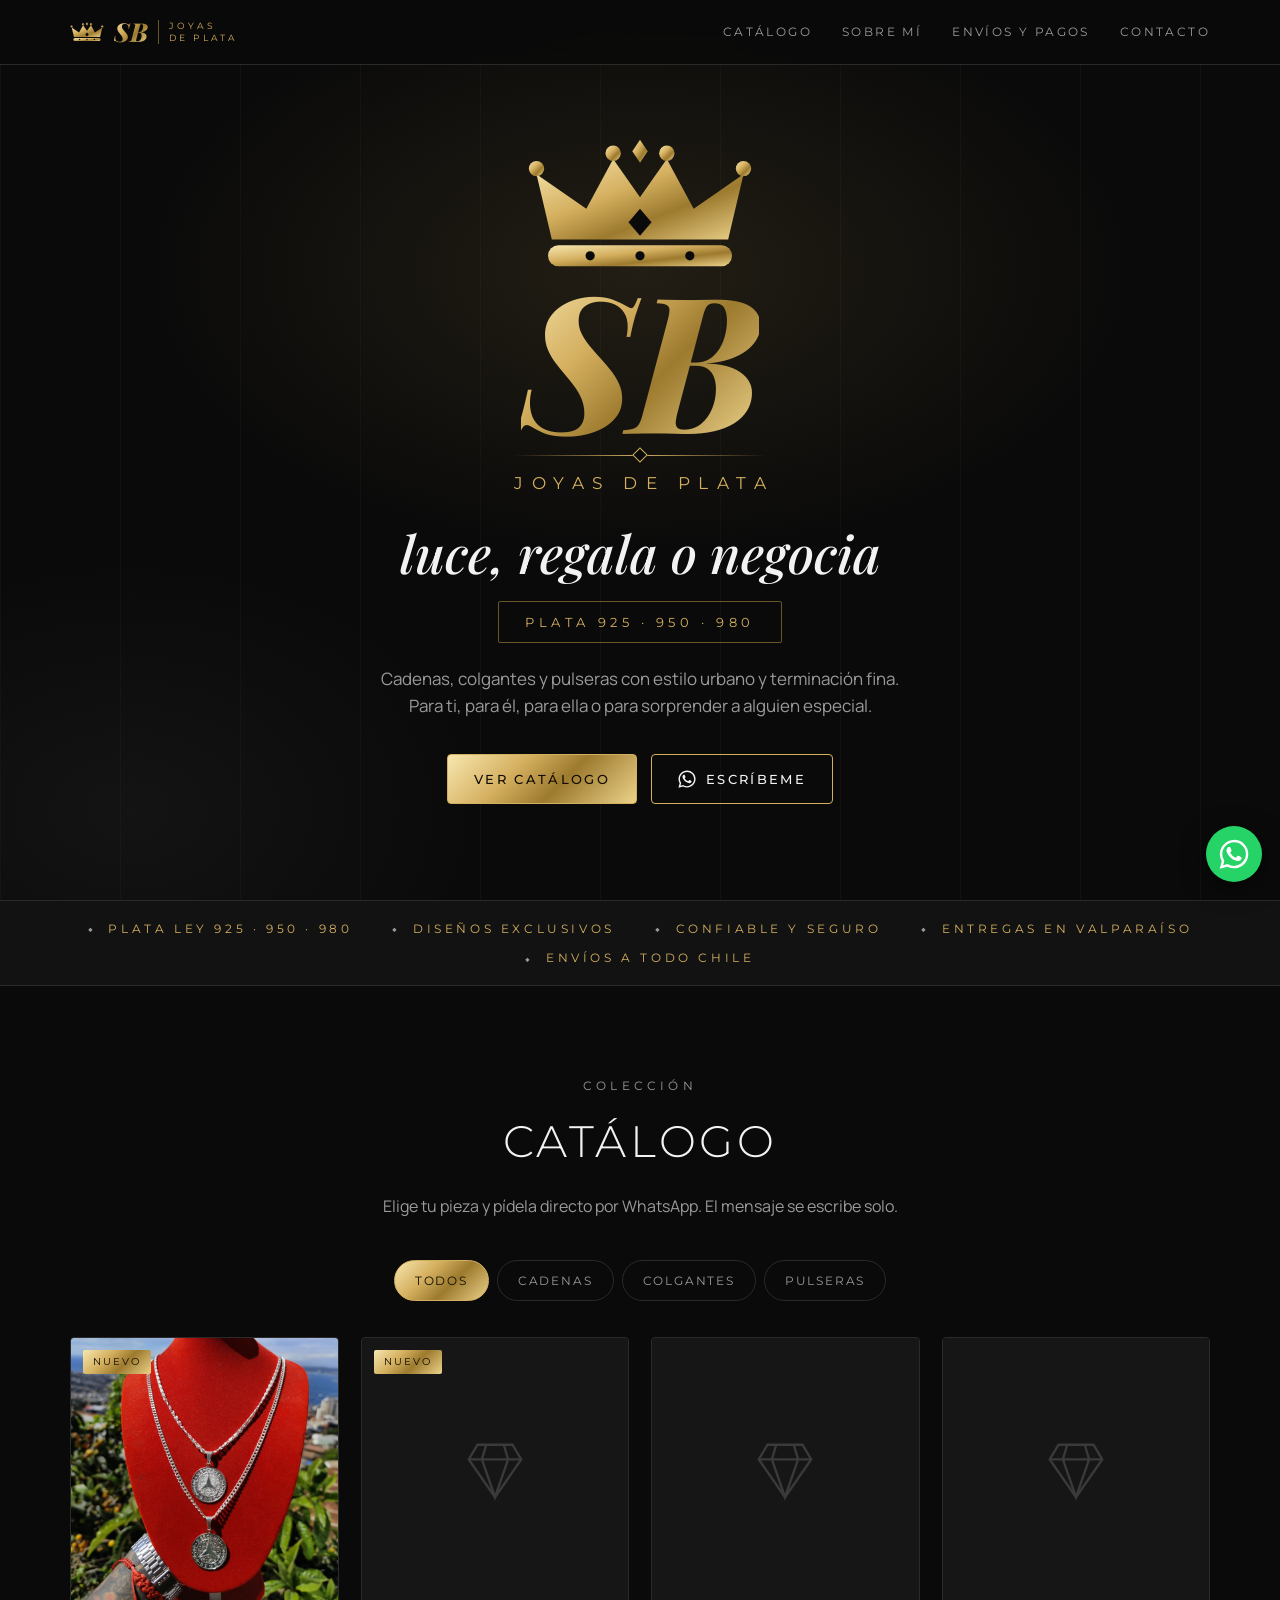
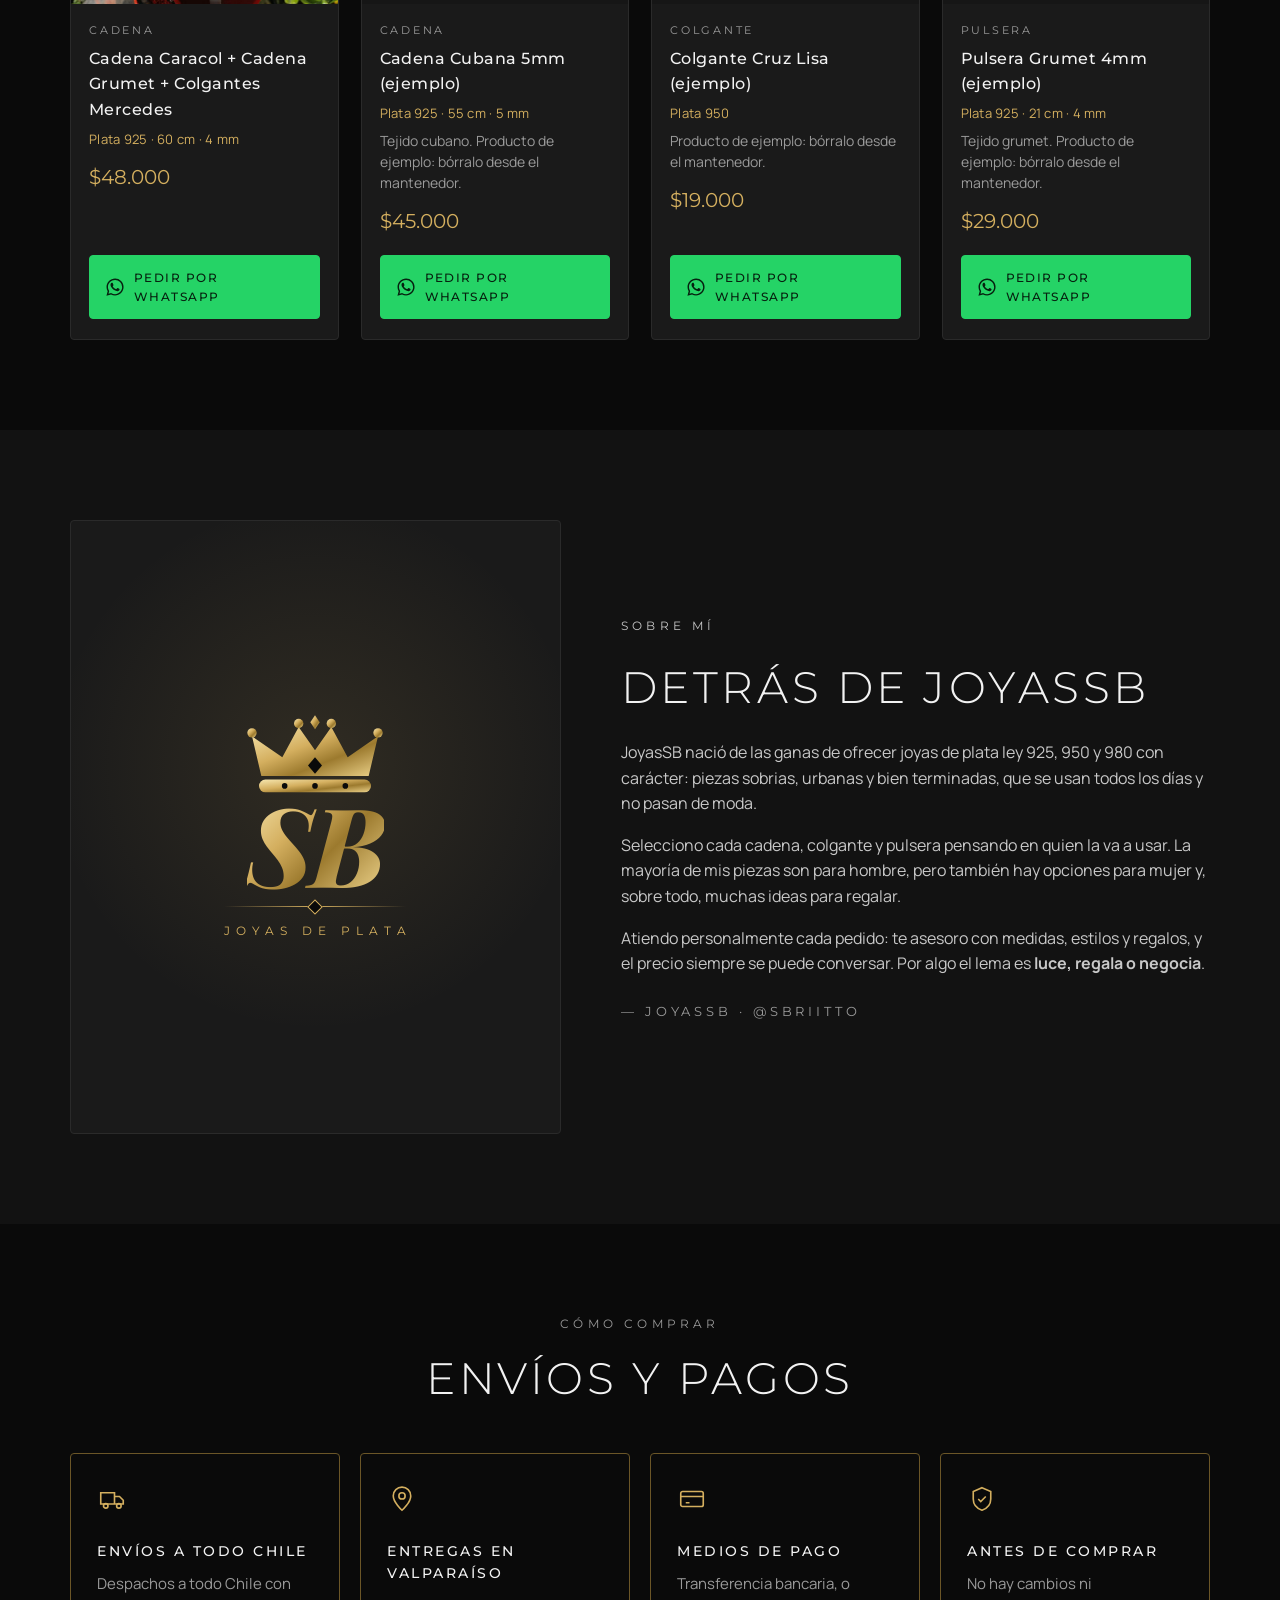
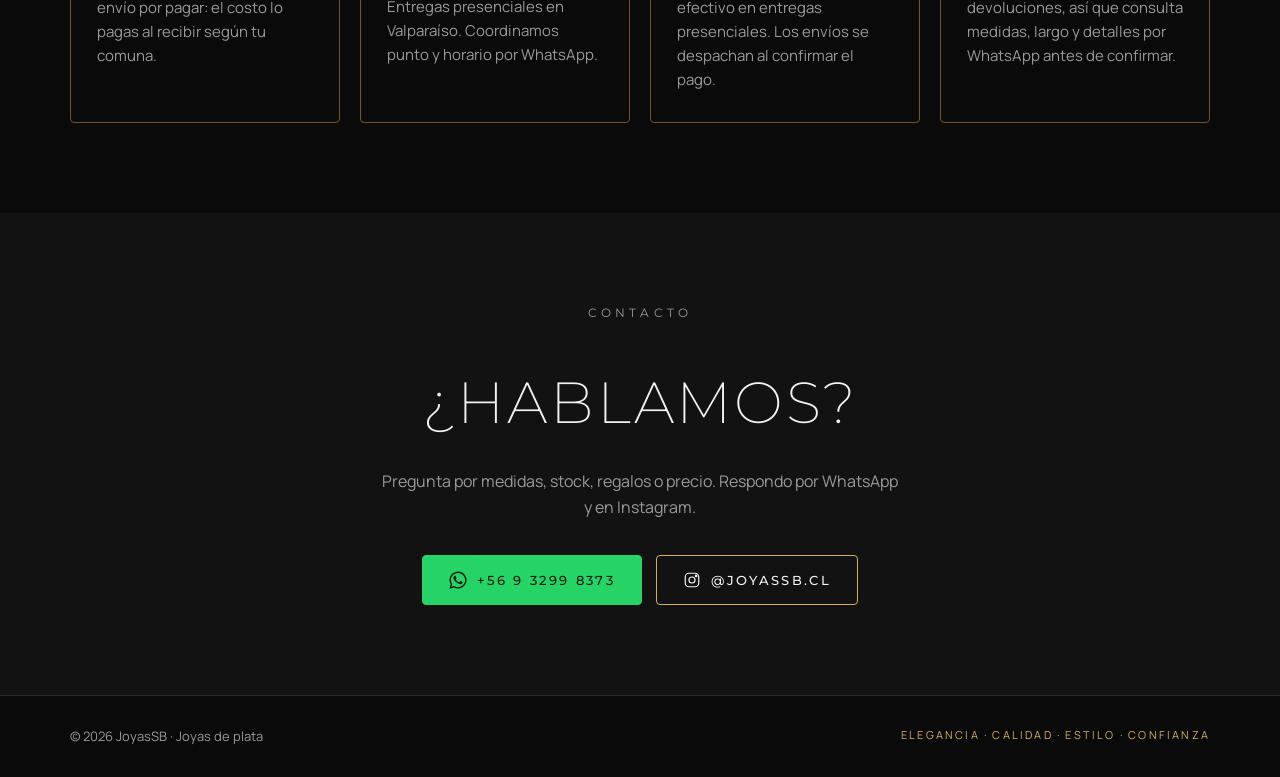
==== index.html @ 44838b06 "Sitio JoyasSB: catálogo, detalle de producto y mantenedor conectado a GitHub Co-Authored-By: Claude " ====
<!doctype html>
<html lang="es">
<head>
  <meta charset="utf-8">
  <meta name="viewport" content="width=device-width, initial-scale=1">
  <title>JoyasSB — Joyas de plata 925</title>
  <meta name="description" content="JoyasSB: cadenas, colgantes y pulseras de plata 925. Luce, regala, negocia. Pide por WhatsApp.">
  <meta name="theme-color" content="#0a0a0a">
  <meta property="og:title" content="JoyasSB — Joyas de plata 925">
  <meta property="og:description" content="Cadenas, colgantes y pulseras de plata 925. Luce, regala, negocia.">
  <link rel="preconnect" href="https://fonts.googleapis.com">
  <link rel="preconnect" href="https://fonts.gstatic.com" crossorigin>
  <link href="https://fonts.googleapis.com/css2?family=Manrope:wght@400;500;600&family=Playfair+Display:ital,wght@0,600;1,500;1,700;1,800&family=Montserrat:wght@200;300;400;500;600&display=swap" rel="stylesheet">
  <link rel="icon" href="favicon.svg" type="image/svg+xml">
  <link rel="stylesheet" href="styles.css">
</head>
<body>

  <!-- ===== Encabezado ===== -->
  <header class="header">
    <div class="container">
      <a href="#inicio" class="logo" aria-label="JoyasSB, inicio">
        <svg class="crown" viewBox="0 0 120 72"><use href="#i-crown"/></svg>
        <span class="sb gold">SB</span>
        <small>Joyas<br>de plata</small>
      </a>
      <nav class="nav" id="nav">
        <a href="#catalogo">Catálogo</a>
        <a href="#sobre-mi">Sobre mí</a>
        <a href="#envios">Envíos y pagos</a>
        <a href="#contacto">Contacto</a>
      </nav>
      <button class="menu-btn" id="menuBtn" aria-label="Abrir menú">
        <svg viewBox="0 0 24 24" fill="none" stroke="currentColor" stroke-width="1.5"><path d="M3 7h18M3 12h18M3 17h18"/></svg>
      </button>
    </div>
  </header>

  <!-- ===== Portada ===== -->
  <section class="hero" id="inicio">
    <div class="container">
      <div class="brand">
        <svg class="crown" viewBox="0 0 120 72"><use href="#i-crown"/></svg>
        <span class="sb gold">SB</span>
        <span class="rule"></span>
        <span class="tag">Joyas de plata</span>
      </div>
      <h1>luce, regala o negocia</h1>
      <p class="metal">PLATA 925 · 950 · 980</p>
      <p class="lead">Cadenas, colgantes y pulseras con estilo urbano y terminación fina. Para ti, para él, para ella o para sorprender a alguien especial.</p>
      <div class="hero-actions">
        <a href="#catalogo" class="btn btn-solid">Ver catálogo</a>
        <a href="#" class="btn js-wa" data-msg="Hola JoyasSB 👋 Quiero más información sobre sus joyas.">
          <svg viewBox="0 0 24 24" fill="currentColor"><use href="#i-wa"/></svg> Escríbeme
        </a>
      </div>
    </div>
  </section>

  <div class="strip">
    <ul>
      <li>Plata ley 925 · 950 · 980</li>
      <li>Diseños exclusivos</li>
      <li>Confiable y seguro</li>
      <li>Entregas en Valparaíso</li>
      <li>Envíos a todo Chile</li>
    </ul>
  </div>

  <!-- ===== Catálogo ===== -->
  <section class="block" id="catalogo">
    <div class="container">
      <div class="section-head">
        <p class="eyebrow">Colección</p>
        <h2 class="section-title">Catálogo</h2>
        <p>Elige tu pieza y pídela directo por WhatsApp. El mensaje se escribe solo.</p>
      </div>
      <div class="filters" id="filters">
        <button class="chip active" data-tipo="todos">Todos</button>
        <button class="chip" data-tipo="cadena">Cadenas</button>
        <button class="chip" data-tipo="colgante">Colgantes</button>
        <button class="chip" data-tipo="pulsera">Pulseras</button>
      </div>
      <div class="grid" id="grid"></div>
    </div>
  </section>

  <!-- ===== Sobre mí ===== -->
  <section class="block alt" id="sobre-mi">
    <div class="container about">
      <div class="about-visual">
        <!-- Para poner tu foto: reemplaza el bloque <div class="brand"> por  <img src="img/sobre-mi.jpg" alt="JoyasSB"> -->
        <div class="brand">
          <svg class="crown" viewBox="0 0 120 72"><use href="#i-crown"/></svg>
          <span class="sb gold">SB</span>
          <span class="rule"></span>
          <span class="tag">Joyas de plata</span>
        </div>
      </div>
      <div class="about-text">
        <p class="eyebrow">Sobre mí</p>
        <h2 class="section-title">Detrás de JoyasSB</h2>
        <!-- ✏️ Edita estos párrafos con tu historia -->
        <p>JoyasSB nació de las ganas de ofrecer joyas de plata ley 925, 950 y 980 con carácter: piezas sobrias, urbanas y bien terminadas, que se usan todos los días y no pasan de moda.</p>
        <p>Selecciono cada cadena, colgante y pulsera pensando en quien la va a usar. La mayoría de mis piezas son para hombre, pero también hay opciones para mujer y, sobre todo, muchas ideas para regalar.</p>
        <p>Atiendo personalmente cada pedido: te asesoro con medidas, estilos y regalos, y el precio siempre se puede conversar. Por algo el lema es <strong>luce, regala o negocia</strong>.</p>
        <p class="sign">— JoyasSB · @sbriitto</p>
      </div>
    </div>
  </section>

  <!-- ===== Envíos y pagos ===== -->
  <section class="block" id="envios">
    <div class="container">
      <div class="section-head">
        <p class="eyebrow">Cómo comprar</p>
        <h2 class="section-title">Envíos y pagos</h2>
      </div>
      <!-- ✏️ Ajusta estos textos a tus condiciones reales -->
      <div class="info-grid">
        <div class="info">
          <svg viewBox="0 0 24 24" fill="none" stroke="currentColor" stroke-width="1.3"><path d="M3 7h11v9H3zM14 10h4l3 3v3h-7z"/><circle cx="7" cy="17.5" r="1.8"/><circle cx="17.5" cy="17.5" r="1.8"/></svg>
          <h3>Envíos a todo Chile</h3>
          <p>Despachos a todo Chile con envío por pagar: el costo lo pagas al recibir según tu comuna.</p>
        </div>
        <div class="info">
          <svg viewBox="0 0 24 24" fill="none" stroke="currentColor" stroke-width="1.3"><path d="M12 21s-7-6.2-7-11.5A7 7 0 0 1 19 9.5C19 14.8 12 21 12 21z"/><circle cx="12" cy="9.5" r="2.5"/></svg>
          <h3>Entregas en Valparaíso</h3>
          <p>Entregas presenciales en Valparaíso. Coordinamos punto y horario por WhatsApp.</p>
        </div>
        <div class="info">
          <svg viewBox="0 0 24 24" fill="none" stroke="currentColor" stroke-width="1.3"><rect x="3" y="6" width="18" height="12" rx="1.5"/><path d="M3 10h18M7 15h3"/></svg>
          <h3>Medios de pago</h3>
          <!-- ✏️ Confirma tus medios de pago -->
          <p>Transferencia bancaria, o efectivo en entregas presenciales. Los envíos se despachan al confirmar el pago.</p>
        </div>
        <div class="info">
          <svg viewBox="0 0 24 24" fill="none" stroke="currentColor" stroke-width="1.3"><path d="M12 3l7 3v6c0 4.5-3 7.6-7 9-4-1.4-7-4.5-7-9V6z"/><path d="M9 12l2 2 4-4"/></svg>
          <h3>Antes de comprar</h3>
          <p>No hay cambios ni devoluciones, así que consulta medidas, largo y detalles por WhatsApp antes de confirmar.</p>
        </div>
      </div>
    </div>
  </section>

  <!-- ===== Contacto ===== -->
  <section class="block alt contact" id="contacto">
    <div class="container">
      <p class="eyebrow">Contacto</p>
      <h2 class="big">¿Hablamos?</h2>
      <p>Pregunta por medidas, stock, regalos o precio. Respondo por WhatsApp y en Instagram.</p>
      <div class="contact-actions">
        <a href="#" class="btn btn-wa js-wa" data-msg="Hola JoyasSB 👋 Tengo una consulta.">
          <svg viewBox="0 0 24 24" fill="currentColor"><use href="#i-wa"/></svg> +56 9 3299 8373
        </a>
        <a href="https://www.instagram.com/joyassb.cl/" target="_blank" rel="noopener" class="btn">
          <svg viewBox="0 0 24 24" fill="none" stroke="currentColor" stroke-width="1.6"><rect x="3" y="3" width="18" height="18" rx="5"/><circle cx="12" cy="12" r="4"/><circle cx="17.5" cy="6.5" r="1" fill="currentColor"/></svg>
          @joyassb.cl
        </a>
      </div>
    </div>
  </section>

  <footer class="footer">
    <div class="container">
      <span>© <span id="year"></span> JoyasSB · Joyas de plata</span>
      <span class="footer-tags">Elegancia · Calidad · Estilo · Confianza</span>
    </div>
  </footer>

  <!-- Detalle de producto -->
  <div class="detalle" id="detalle" hidden role="dialog" aria-modal="true" aria-label="Detalle del producto">
    <div class="det-box">
      <button class="det-close" aria-label="Cerrar">
        <svg viewBox="0 0 24 24" fill="none" stroke="currentColor" stroke-width="1.6"><path d="M6 6l12 12M18 6L6 18"/></svg>
      </button>
      <div class="card-img det-img"></div>
      <div class="det-body">
        <span class="card-type"></span>
        <h3 class="det-name"></h3>
        <p class="det-price"></p>
        <dl class="det-specs"></dl>
        <p class="det-desc"></p>
        <a class="btn btn-wa" href="#" target="_blank" rel="noopener">
          <svg viewBox="0 0 24 24" fill="currentColor"><use href="#i-wa"/></svg> Pedir por WhatsApp</a>
        <p class="det-note">Consultas de medidas, stock o precio por WhatsApp. No hay cambios ni devoluciones.</p>
      </div>
    </div>
  </div>

  <a href="#" class="wa-float js-wa" data-msg="Hola JoyasSB 👋" aria-label="Escribir por WhatsApp">
    <svg viewBox="0 0 24 24" fill="currentColor"><use href="#i-wa"/></svg>
  </a>

  <!-- Íconos reutilizables (corona del logo y WhatsApp) -->
  <svg width="0" height="0" style="position:absolute" aria-hidden="true">
    <defs>
      <linearGradient id="g-gold" x1="0" y1="0" x2="1" y2="1">
        <stop offset="0" stop-color="#f7e7b0"/><stop offset=".4" stop-color="#d4af5f"/>
        <stop offset=".65" stop-color="#9c7a2e"/><stop offset="1" stop-color="#ecd28a"/>
      </linearGradient>
    </defs>
    <symbol id="i-crown" viewBox="0 0 120 72">
      <g fill="url(#g-gold)">
        <path d="M14 54 L6 20 L32 38 L46 12 L60 32 L74 12 L88 38 L114 20 L106 54 Z"/>
        <circle cx="6" cy="17" r="4"/><circle cx="46" cy="9" r="4"/><circle cx="74" cy="9" r="4"/><circle cx="114" cy="17" r="4"/>
        <path d="M60 2 L64 8 L60 14 L56 8 Z"/><path d="M60 14v14" stroke="url(#g-gold)" stroke-width="2"/>
        <rect x="12" y="57" width="96" height="11" rx="5.5"/>
      </g>
      <g fill="#0a0a0a">
        <path d="M60 38 L66 45 L60 52 L54 45 Z"/>
        <circle cx="34" cy="62.5" r="2.4"/><circle cx="60" cy="62.5" r="2.4"/><circle cx="86" cy="62.5" r="2.4"/>
      </g>
    </symbol>
    <symbol id="i-wa" viewBox="0 0 24 24"><path d="M17.47 14.38c-.3-.15-1.76-.87-2.03-.97-.27-.1-.47-.15-.67.15-.2.3-.77.97-.94 1.17-.17.2-.35.22-.65.07-.3-.15-1.26-.46-2.4-1.48-.89-.79-1.49-1.77-1.66-2.07-.17-.3-.02-.46.13-.61.13-.13.3-.35.45-.52.15-.17.2-.3.3-.5.1-.2.05-.37-.02-.52-.07-.15-.67-1.62-.92-2.22-.24-.58-.49-.5-.67-.51h-.57c-.2 0-.52.07-.79.37-.27.3-1.04 1.02-1.04 2.48s1.07 2.88 1.21 3.08c.15.2 2.1 3.2 5.08 4.49.71.31 1.26.49 1.69.63.71.23 1.36.2 1.87.12.57-.09 1.76-.72 2.01-1.41.25-.69.25-1.29.17-1.41-.07-.12-.27-.2-.57-.35zM12.05 21.5h-.01a9.4 9.4 0 0 1-4.8-1.31l-.34-.2-3.57.94.95-3.48-.22-.36a9.43 9.43 0 0 1-1.45-5.03c0-5.2 4.24-9.44 9.45-9.44a9.4 9.4 0 0 1 6.68 2.77 9.38 9.38 0 0 1 2.76 6.68c0 5.21-4.24 9.44-9.45 9.44zm8.04-17.48A11.3 11.3 0 0 0 12.05.7C5.78.7.68 5.8.68 12.06c0 2 .52 3.96 1.52 5.68L.58 23.7l6.1-1.6a11.33 11.33 0 0 0 5.37 1.37h.01c6.26 0 11.36-5.1 11.37-11.36 0-3.04-1.18-5.89-3.34-8.04z"/></symbol>
  </svg>

  <script src="app.js"></script>
</body>
</html>
---- styles.css ----
/* ===== JoyasSB — estilos ===== */
:root {
  --bg: #0a0a0a;
  --bg-2: #121212;
  --bg-3: #1a1a1a;
  --line: #2a2a2a;
  --text: #f2f2f2;
  --muted: #9a9a9a;
  --gold: #d4af5f;
  --gold-dim: #6b5627;
  --gold-grad: linear-gradient(135deg, #f7e7b0 0%, #d4af5f 35%, #9c7a2e 60%, #ecd28a 100%);
  --font-serif: "Playfair Display", Georgia, serif;
  --wa: #25d366;
  --radius: 4px;
  --max: 1180px;
  --font-title: "Montserrat", system-ui, sans-serif;
  --font-body: "Manrope", system-ui, sans-serif;
}

* { box-sizing: border-box; margin: 0; padding: 0; }
[hidden] { display: none !important; }
html { scroll-behavior: smooth; scroll-padding-top: 72px; }
body {
  background: var(--bg);
  color: var(--text);
  font-family: var(--font-body);
  font-size: 16px;
  line-height: 1.6;
  -webkit-font-smoothing: antialiased;
  overflow-x: hidden;
}
img { max-width: 100%; display: block; }
a { color: inherit; text-decoration: none; }
button { font: inherit; cursor: pointer; }

.container { width: 100%; max-width: var(--max); margin: 0 auto; padding: 0 20px; }

/* ---------- Tipografía ---------- */
.eyebrow {
  font-family: var(--font-title);
  font-size: 12px;
  letter-spacing: .35em;
  text-transform: uppercase;
  color: var(--muted);
}
.section-title {
  font-family: var(--font-title);
  font-weight: 300;
  font-size: clamp(28px, 5vw, 44px);
  letter-spacing: .08em;
  text-transform: uppercase;
  margin: 10px 0 18px;
}
.gold {
  background: var(--gold-grad);
  -webkit-background-clip: text;
  background-clip: text;
  color: transparent;
}

/* ---------- Botones ---------- */
.btn {
  display: inline-flex; align-items: center; justify-content: center; gap: 10px;
  padding: 14px 26px;
  border: 1px solid var(--gold);
  border-radius: var(--radius);
  background: transparent;
  color: var(--text);
  font-family: var(--font-title);
  font-size: 13px;
  font-weight: 500;
  letter-spacing: .18em;
  text-transform: uppercase;
  transition: background .25s, color .25s, border-color .25s;
}
.btn:hover { background: var(--text); color: var(--bg); }
.btn-solid { background: var(--gold-grad); border-color: var(--gold); color: #120d02; }
.btn-solid:hover { background: transparent; color: var(--gold); }
.btn-wa { background: var(--wa); border-color: var(--wa); color: #06210f; }
.btn-wa:hover { background: transparent; color: var(--wa); }
.btn svg { width: 18px; height: 18px; flex: none; }

/* ---------- Header ---------- */
.header {
  position: fixed; inset: 0 0 auto 0; z-index: 50;
  background: rgba(10,10,10,.85);
  backdrop-filter: blur(10px);
  -webkit-backdrop-filter: blur(10px);
  border-bottom: 1px solid var(--line);
}
.header .container { display: flex; align-items: center; justify-content: space-between; height: 64px; }
.logo { display: flex; align-items: center; gap: 10px; }
.logo .crown { width: 34px; height: 22px; }
.logo .sb {
  font-family: var(--font-serif); font-style: italic; font-weight: 800;
  font-size: 26px; line-height: 1;
}
.logo small {
  font-family: var(--font-title); font-size: 9px; letter-spacing: .35em;
  text-transform: uppercase; color: var(--gold); line-height: 1.3;
  border-left: 1px solid var(--gold-dim); padding-left: 10px;
}

/* Logo grande (portada) */
.brand { display: inline-flex; flex-direction: column; align-items: center; }
.brand .crown { width: clamp(150px, 30vw, 230px); height: auto; aspect-ratio: 120 / 72; }
.brand .sb {
  font-family: var(--font-serif); font-style: italic; font-weight: 800;
  font-size: clamp(110px, 24vw, 190px); line-height: .9; margin-top: -4px;
  letter-spacing: -.02em;
}
.brand .rule {
  width: 100%; height: 1px; margin: 14px 0;
  background: linear-gradient(90deg, transparent, var(--gold), transparent);
  position: relative;
}
.brand .rule::after {
  content: ""; position: absolute; left: 50%; top: 50%;
  width: 9px; height: 9px; border: 1px solid var(--gold); background: var(--bg);
  transform: translate(-50%, -50%) rotate(45deg);
}
.brand .tag {
  font-family: var(--font-title); font-weight: 400; color: var(--gold);
  font-size: clamp(12px, 2.6vw, 17px); letter-spacing: .5em; text-transform: uppercase;
  margin-right: -.5em;
}
.nav { display: flex; gap: 30px; }
.nav a {
  font-family: var(--font-title);
  font-size: 12px; letter-spacing: .2em; text-transform: uppercase;
  color: var(--muted);
  transition: color .2s;
}
.nav a:hover { color: var(--text); }
.menu-btn { display: none; background: none; border: 0; color: var(--text); padding: 8px; }
.menu-btn svg { width: 26px; height: 26px; }

/* ---------- Hero ---------- */
.hero {
  min-height: 100vh; min-height: 100svh;
  display: flex; align-items: center;
  padding: 110px 0 70px;
  position: relative;
  background:
    radial-gradient(ellipse 55% 45% at 50% 30%, rgba(212,175,95,.12), transparent 70%),
    radial-gradient(ellipse 40% 40% at 10% 90%, rgba(255,255,255,.04), transparent 70%),
    var(--bg);
  overflow: hidden;
}
.hero::after { /* líneas finas decorativas */
  content: ""; position: absolute; inset: 0;
  background-image: linear-gradient(90deg, rgba(212,175,95,.04) 1px, transparent 1px);
  background-size: 120px 100%;
  pointer-events: none;
}
.hero .container { position: relative; z-index: 1; }
.hero .container { text-align: center; }
.hero h1 {
  font-family: var(--font-serif);
  font-style: italic;
  font-weight: 500;
  font-size: clamp(30px, 6vw, 52px);
  line-height: 1.15;
  margin: 26px 0 18px;
}
.hero .metal {
  display: inline-block; padding: 10px 26px; margin-bottom: 22px;
  border: 1px solid var(--gold-dim); border-radius: 2px;
  font-family: var(--font-title); letter-spacing: .35em; font-size: 13px; color: var(--gold);
}
.hero p.lead { max-width: 540px; margin: 0 auto 34px; color: var(--muted); font-size: 17px; }
.hero-actions { display: flex; flex-wrap: wrap; gap: 14px; justify-content: center; }

.strip {
  border-top: 1px solid var(--line); border-bottom: 1px solid var(--line);
  background: var(--bg-2);
  overflow: hidden;
}
.strip ul {
  display: flex; flex-wrap: wrap; justify-content: center; gap: 10px 40px;
  list-style: none; padding: 18px 20px;
  font-family: var(--font-title); font-size: 12px; letter-spacing: .3em; text-transform: uppercase;
  color: var(--gold);
}
.strip li::before { content: "◆"; font-size: 8px; margin-right: 12px; color: var(--muted); vertical-align: middle; }

/* ---------- Secciones ---------- */
section.block { padding: 90px 0; }
section.block.alt { background: var(--bg-2); }
.section-head { text-align: center; margin-bottom: 40px; }
.section-head p { color: var(--muted); max-width: 560px; margin: 0 auto; }

/* ---------- Catálogo ---------- */
.filters {
  display: flex; gap: 8px; justify-content: center; flex-wrap: wrap;
  margin-bottom: 36px;
}
.chip {
  padding: 10px 20px;
  border: 1px solid var(--line);
  border-radius: 999px;
  background: transparent;
  color: var(--muted);
  font-family: var(--font-title); font-size: 12px; letter-spacing: .15em; text-transform: uppercase;
  transition: all .2s;
}
.chip:hover { color: var(--text); border-color: var(--muted); }
.chip.active { background: var(--gold-grad); border-color: var(--gold); color: #120d02; }

.grid {
  display: grid;
  grid-template-columns: repeat(auto-fill, minmax(240px, 1fr));
  gap: 22px;
}
.card {
  background: var(--bg-3);
  border: 1px solid var(--line);
  border-radius: var(--radius);
  overflow: hidden;
  display: flex; flex-direction: column;
  transition: border-color .25s, transform .25s;
}
.card:hover { border-color: var(--gold-dim); transform: translateY(-3px); }
.card-img {
  aspect-ratio: 1 / 1;
  background: #161616;
  position: relative;
  overflow: hidden;
}
.card-img img { width: 100%; height: 100%; object-fit: cover; transition: transform .5s; }
.card:hover .card-img img { transform: scale(1.04); }
.card-img .ph { width: 100%; height: 100%; display: grid; place-items: center; color: #3a3a3a; }
.card-img .ph svg { width: 70px; height: 70px; }
.badge {
  position: absolute; top: 12px; left: 12px;
  padding: 4px 10px;
  font-family: var(--font-title); font-size: 10px; letter-spacing: .2em; text-transform: uppercase;
  background: var(--gold-grad); color: #120d02; border-radius: 2px;
}
.badge.out { background: #3a3a3a; color: var(--gold); }
.card-body { padding: 18px 18px 20px; display: flex; flex-direction: column; gap: 6px; flex: 1; }
.card-type { font-size: 11px; letter-spacing: .25em; text-transform: uppercase; color: var(--muted); font-family: var(--font-title); }
.card-name { font-family: var(--font-title); font-weight: 500; font-size: 16px; letter-spacing: .03em; }
.card-desc { color: var(--muted); font-size: 14px; line-height: 1.5; }
.card-price { font-family: var(--font-title); font-size: 20px; font-weight: 400; color: var(--gold); margin: 6px 0 12px; }
.card .btn { margin-top: auto; width: 100%; padding: 12px 16px; font-size: 12px; letter-spacing: .12em; }
.card.sold .card-img img { filter: grayscale(1) brightness(.6); }

.card { cursor: pointer; }
.card:focus-visible { outline: 1px solid var(--gold); outline-offset: 2px; }

/* ---------- Detalle de producto ---------- */
.detalle {
  position: fixed; inset: 0; z-index: 80;
  background: rgba(0,0,0,.85);
  display: grid; place-items: center;
  padding: 20px;
  overflow-y: auto;
}
.det-box {
  position: relative;
  width: 100%; max-width: 900px;
  display: grid; grid-template-columns: 1fr 1fr;
  background: var(--bg-2);
  border: 1px solid var(--gold-dim);
  border-radius: var(--radius);
  overflow: hidden;
}
.det-img .badge { top: 16px; left: 16px; }
.det-body { padding: 40px 34px; display: flex; flex-direction: column; gap: 10px; }
.det-name { font-family: var(--font-title); font-weight: 400; font-size: clamp(22px, 3vw, 30px); line-height: 1.25; }
.det-price { font-family: var(--font-title); font-size: 28px; color: var(--gold); margin-bottom: 4px; }
.det-desc { color: #c8c8c8; white-space: pre-line; }
.det-desc:empty, .det-specs:empty { display: none; }
.det-specs { display: flex; gap: 10px; flex-wrap: wrap; margin: 2px 0 6px; }
.det-specs div { border: 1px solid var(--gold-dim); border-radius: 2px; padding: 8px 14px; min-width: 84px; }
.det-specs dt { font-family: var(--font-title); font-size: 10px; letter-spacing: .2em; text-transform: uppercase; color: var(--muted); }
.det-specs dd { font-family: var(--font-title); font-size: 15px; color: var(--text); }
.card-specs { font-size: 13px; color: var(--gold); letter-spacing: .02em; }
.det-body .btn { margin-top: 14px; }
.det-note { color: var(--muted); font-size: 13px; margin-top: 6px; }
.det-close {
  position: absolute; top: 12px; right: 12px; z-index: 2;
  width: 42px; height: 42px; border-radius: 50%;
  display: grid; place-items: center;
  background: rgba(10,10,10,.8); border: 1px solid var(--line); color: var(--text);
}
.det-close:hover { border-color: var(--gold); }
.det-close svg { width: 20px; height: 20px; }

@media (max-width: 700px) {
  .detalle { padding: 0; place-items: end stretch; }
  /* flex en columna (no grid): en Safari la grilla encogía la foto y tapaba el texto */
  .det-box { display: flex; flex-direction: column; max-height: 100%; overflow-y: auto; border: 0; border-radius: 0; }
  .det-img { flex: none; width: 100%; height: auto; aspect-ratio: 1 / 1; }
  .det-body { flex: none; }
  .det-body { padding: 22px 18px 28px; }
}

.empty { text-align: center; color: var(--muted); padding: 40px 0; grid-column: 1 / -1; }

/* ---------- Sobre mí ---------- */
.about { display: grid; grid-template-columns: 1fr 1.2fr; gap: 60px; align-items: center; }
.about-visual {
  aspect-ratio: 4 / 5;
  border: 1px solid var(--line);
  background:
    radial-gradient(circle at 50% 40%, rgba(212,175,95,.12), transparent 60%),
    var(--bg-3);
  display: grid; place-items: center;
  border-radius: var(--radius);
  overflow: hidden;
}
.about-visual img { width: 100%; height: 100%; object-fit: cover; }
.about-visual .brand .crown { width: 140px; }
.about-visual .brand .sb { font-size: 110px; }
.about-visual .brand .tag { font-size: 12px; }
.footer-tags { letter-spacing: .2em; text-transform: uppercase; font-size: 11px; color: var(--gold); }
.about-text p { color: #c8c8c8; margin-bottom: 16px; }
.about-text .sign { font-family: var(--font-title); letter-spacing: .3em; text-transform: uppercase; font-size: 13px; color: var(--muted); margin-top: 24px; }

/* ---------- Envíos y pagos ---------- */
.info-grid { display: grid; grid-template-columns: repeat(auto-fit, minmax(230px, 1fr)); gap: 20px; }
.info {
  border: 1px solid var(--gold-dim);
  padding: 30px 26px;
  border-radius: var(--radius);
  background: var(--bg);
}
.info svg { width: 30px; height: 30px; color: var(--gold); margin-bottom: 18px; }
.info h3 { font-family: var(--font-title); font-weight: 500; font-size: 14px; letter-spacing: .18em; text-transform: uppercase; margin-bottom: 10px; }
.info p { color: var(--muted); font-size: 15px; }

/* ---------- Contacto ---------- */
.contact { text-align: center; }
.contact .big {
  font-family: var(--font-title); font-weight: 200;
  font-size: clamp(30px, 6vw, 58px); letter-spacing: .05em; text-transform: uppercase;
  margin: 12px 0 20px;
}
.contact p { color: var(--muted); max-width: 520px; margin: 0 auto 34px; }
.contact-actions { display: flex; gap: 14px; justify-content: center; flex-wrap: wrap; }

/* ---------- Footer ---------- */
.footer { border-top: 1px solid var(--line); padding: 30px 0; color: var(--muted); font-size: 13px; }
.footer .container { display: flex; justify-content: space-between; gap: 12px; flex-wrap: wrap; }

/* ---------- WhatsApp flotante ---------- */
.wa-float {
  position: fixed; right: 18px; bottom: 18px; z-index: 60;
  width: 56px; height: 56px; border-radius: 50%;
  background: var(--wa); color: #fff;
  display: grid; place-items: center;
  box-shadow: 0 6px 24px rgba(0,0,0,.5);
  transition: transform .2s;
}
.wa-float:hover { transform: scale(1.08); }
.wa-float svg { width: 30px; height: 30px; }

/* ---------- Celular ---------- */
@media (max-width: 820px) {
  .menu-btn { display: block; }
  .nav {
    position: fixed; top: 64px; left: 0; right: 0;
    flex-direction: column; gap: 0;
    background: rgba(10,10,10,.97);
    border-bottom: 1px solid var(--line);
    max-height: 0; overflow: hidden;
    transition: max-height .3s ease;
  }
  .nav.open { max-height: 320px; }
  .nav a { padding: 18px 20px; border-top: 1px solid var(--line); font-size: 13px; }
  .about { grid-template-columns: 1fr; gap: 32px; }
  .about-visual { aspect-ratio: 16 / 11; }
  section.block { padding: 70px 0; }
}
@media (max-width: 560px) {
  .container { padding: 0 16px; }
  .grid { grid-template-columns: repeat(2, 1fr); gap: 12px; }
  .card-body { padding: 12px 12px 14px; }
  .card-name { font-size: 14px; }
  .card-desc { display: none; }
  .card-price { font-size: 17px; margin: 2px 0 10px; }
  .card .btn { padding: 11px 8px; font-size: 10px; letter-spacing: .06em; gap: 6px; }
  .card .btn svg { width: 15px; height: 15px; }
  .hero-actions .btn { flex: 1 1 100%; }
  .strip ul { gap: 8px 22px; font-size: 11px; }
}
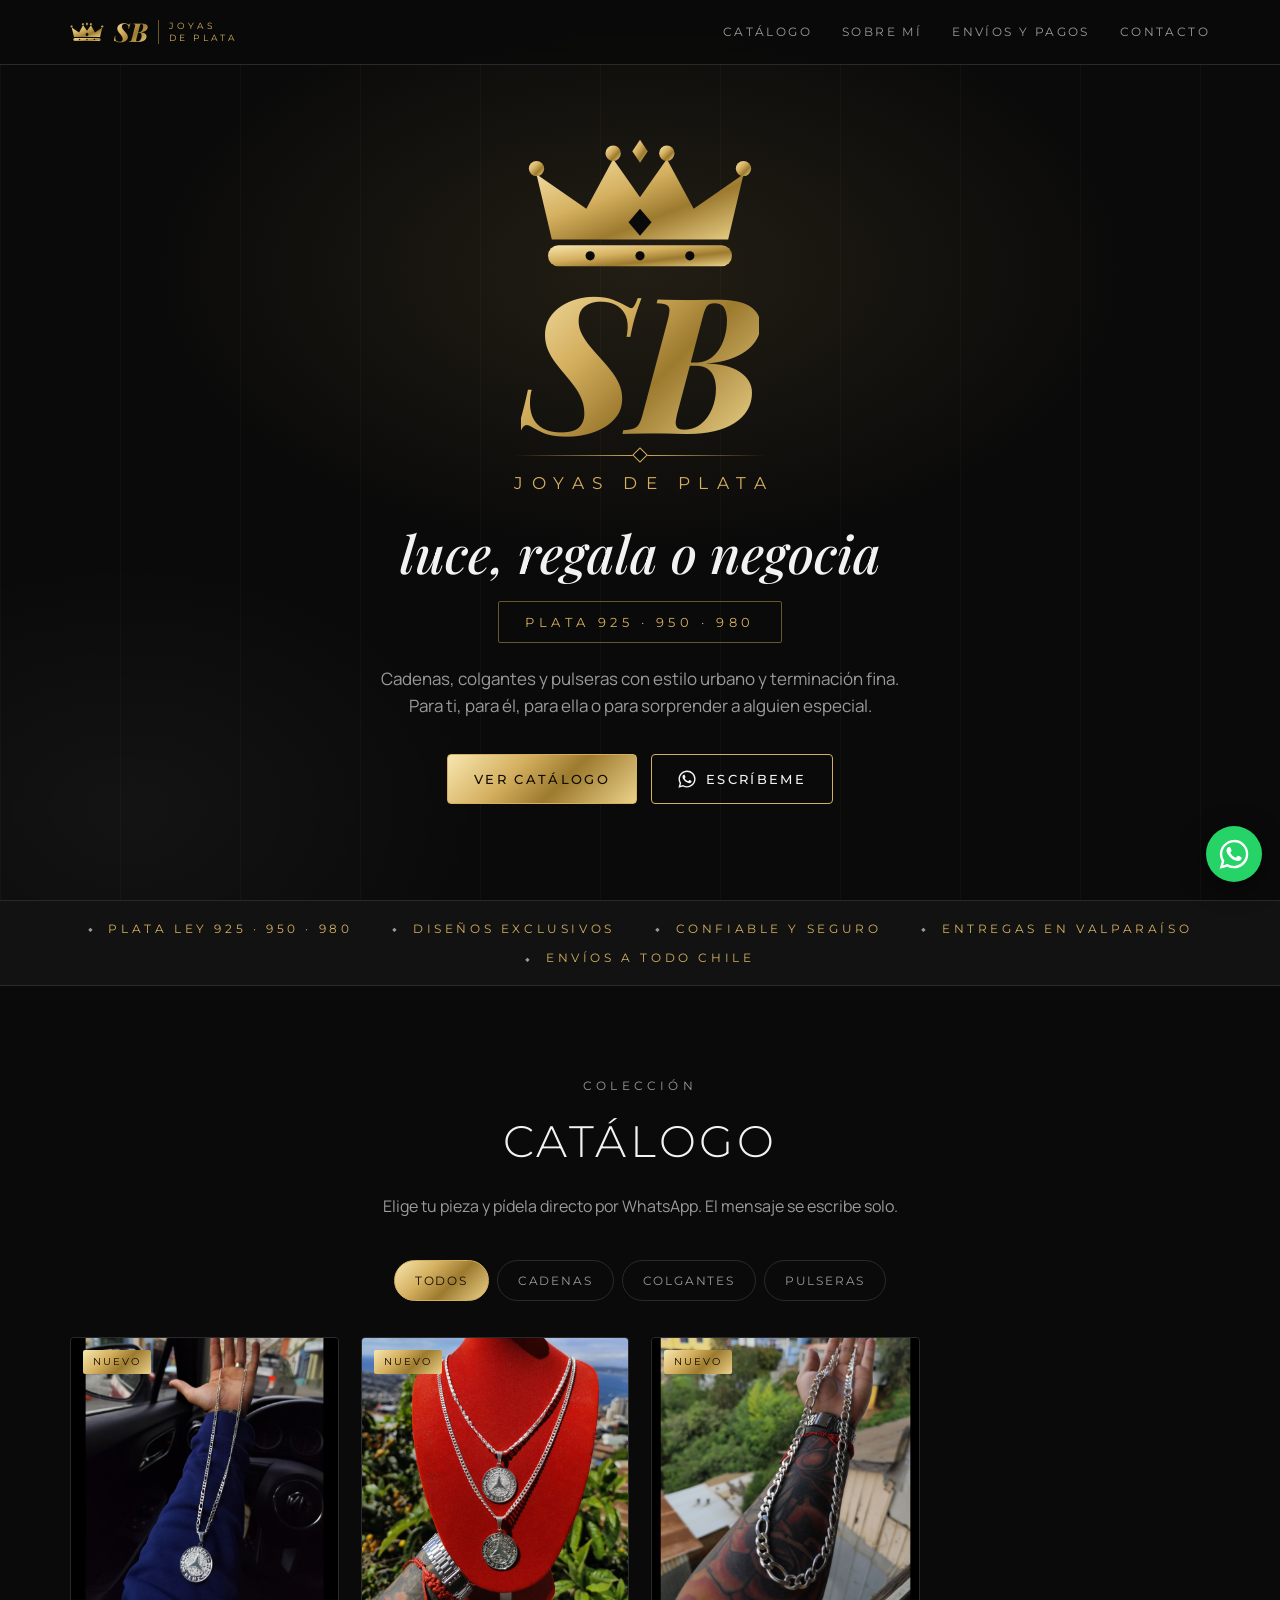
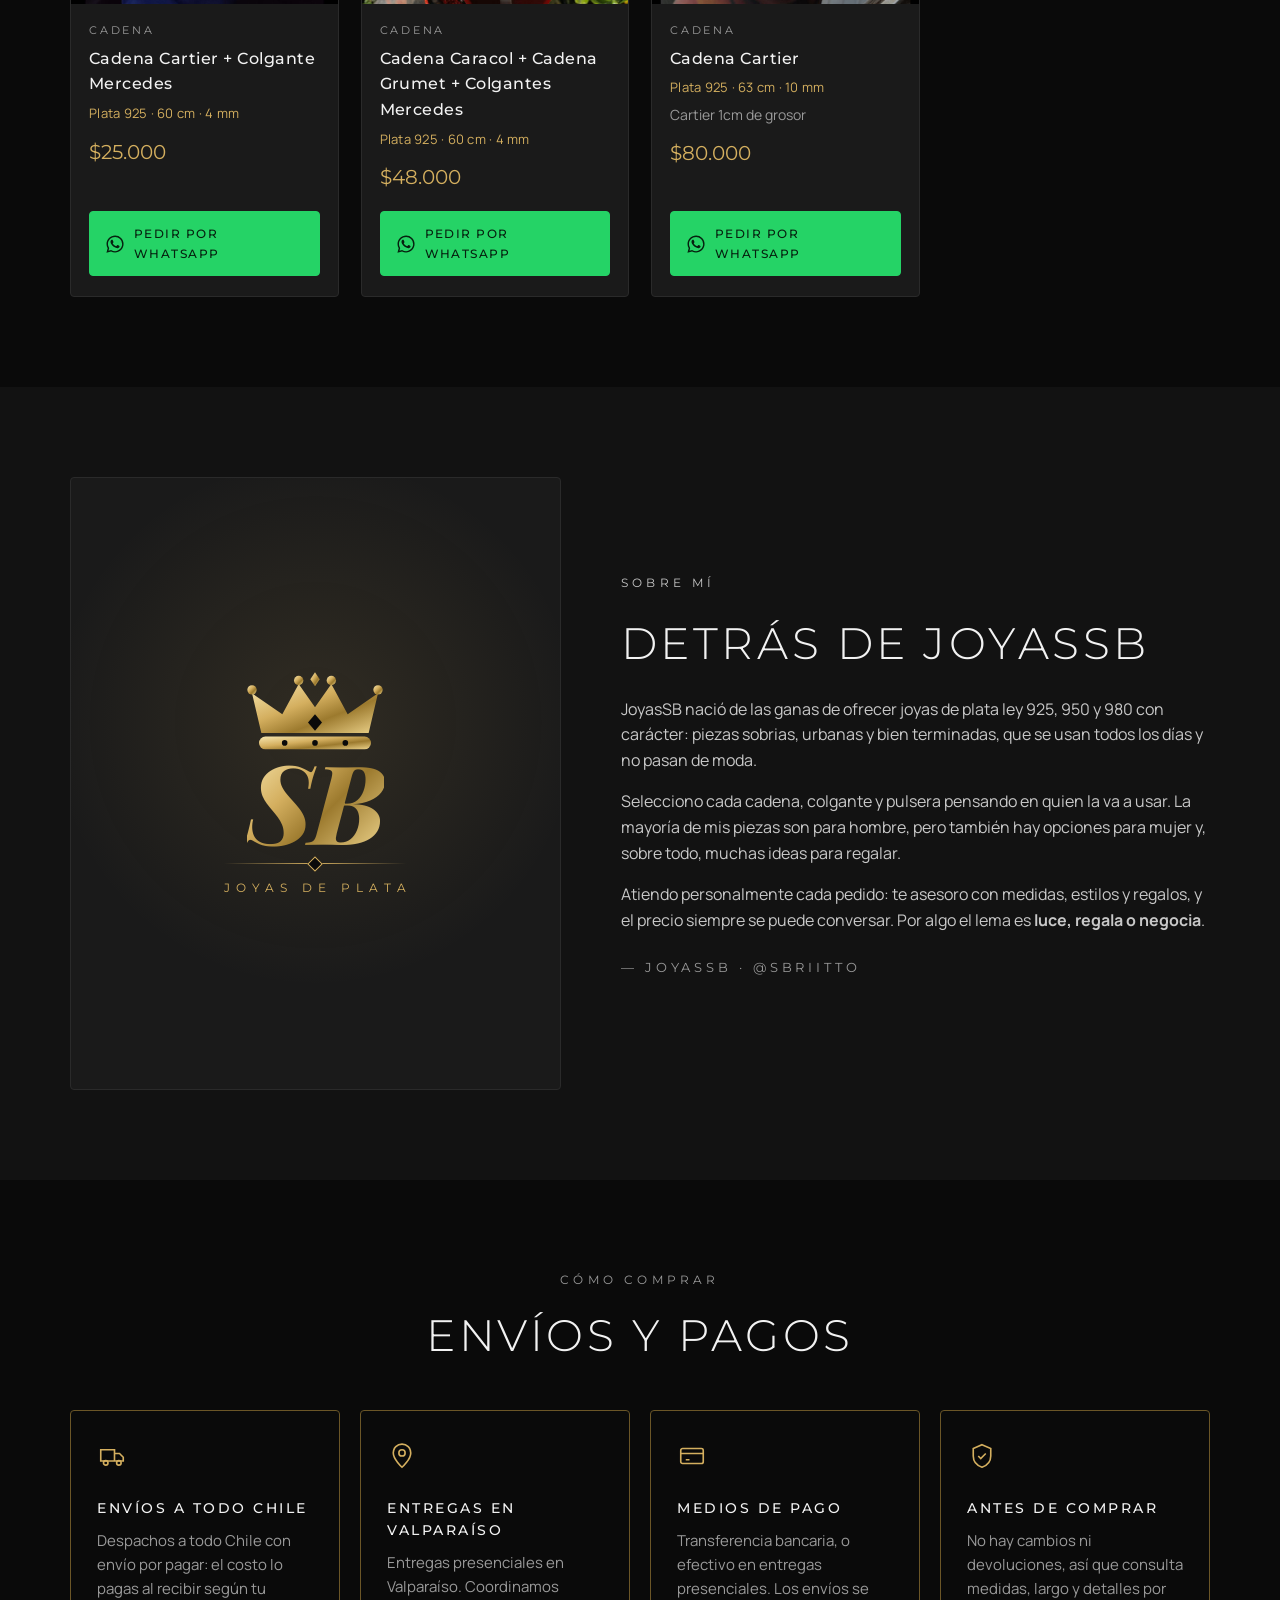
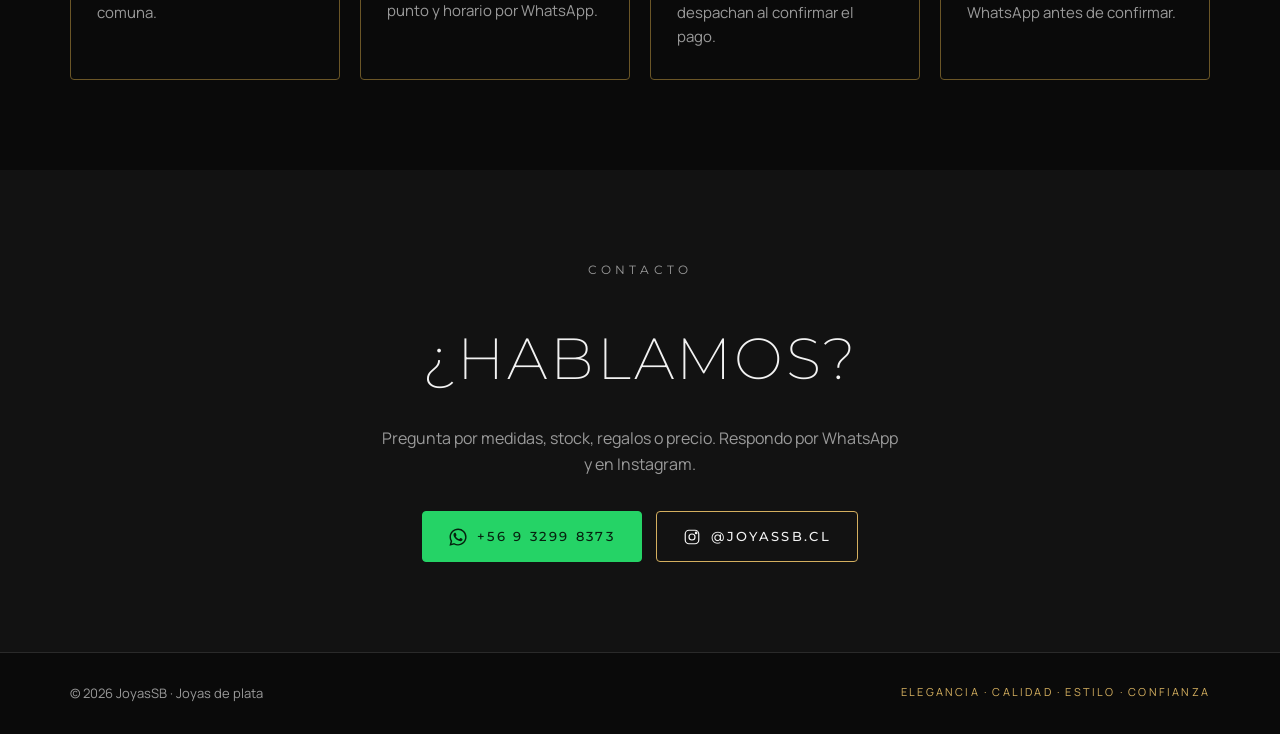
==== commit 1e129daf: "Precio con descuento: precio original tachado, % de descuento y filtro Ofertas Co-Authored-By: Claud" ====
--- a/index.html
+++ b/index.html
@@ -80,6 +80,7 @@
         <button class="chip" data-tipo="cadena">Cadenas</button>
         <button class="chip" data-tipo="colgante">Colgantes</button>
         <button class="chip" data-tipo="pulsera">Pulseras</button>
+        <button class="chip chip-oferta" data-tipo="oferta" id="chipOferta" hidden>Ofertas</button>
       </div>
       <div class="grid" id="grid"></div>
     </div>
--- a/styles.css
+++ b/styles.css
@@ -245,6 +245,13 @@
 .card-price { font-family: var(--font-title); font-size: 20px; font-weight: 400; color: var(--gold); margin: 6px 0 12px; }
 .card .btn { margin-top: auto; width: 100%; padding: 12px 16px; font-size: 12px; letter-spacing: .12em; }
 .card.sold .card-img img { filter: grayscale(1) brightness(.6); }
+.card.vendido .card-price, .det-box.vendido .det-price { text-decoration: line-through; color: var(--muted); }
+.card.vendido .precio-ahora, .det-box.vendido .precio-ahora { color: var(--muted); }
+.precio-antes { color: var(--muted); font-size: .7em; margin-right: 6px; }
+.precio-ahora { color: var(--gold); }
+.badge.oferta { background: #a3221c; color: #fff; }
+.chip-oferta { border-color: #a3221c; color: #ff8a80; }
+.chip-oferta.active { background: #a3221c; border-color: #a3221c; color: #fff; }
 
 .card { cursor: pointer; }
 .card:focus-visible { outline: 1px solid var(--gold); outline-offset: 2px; }
